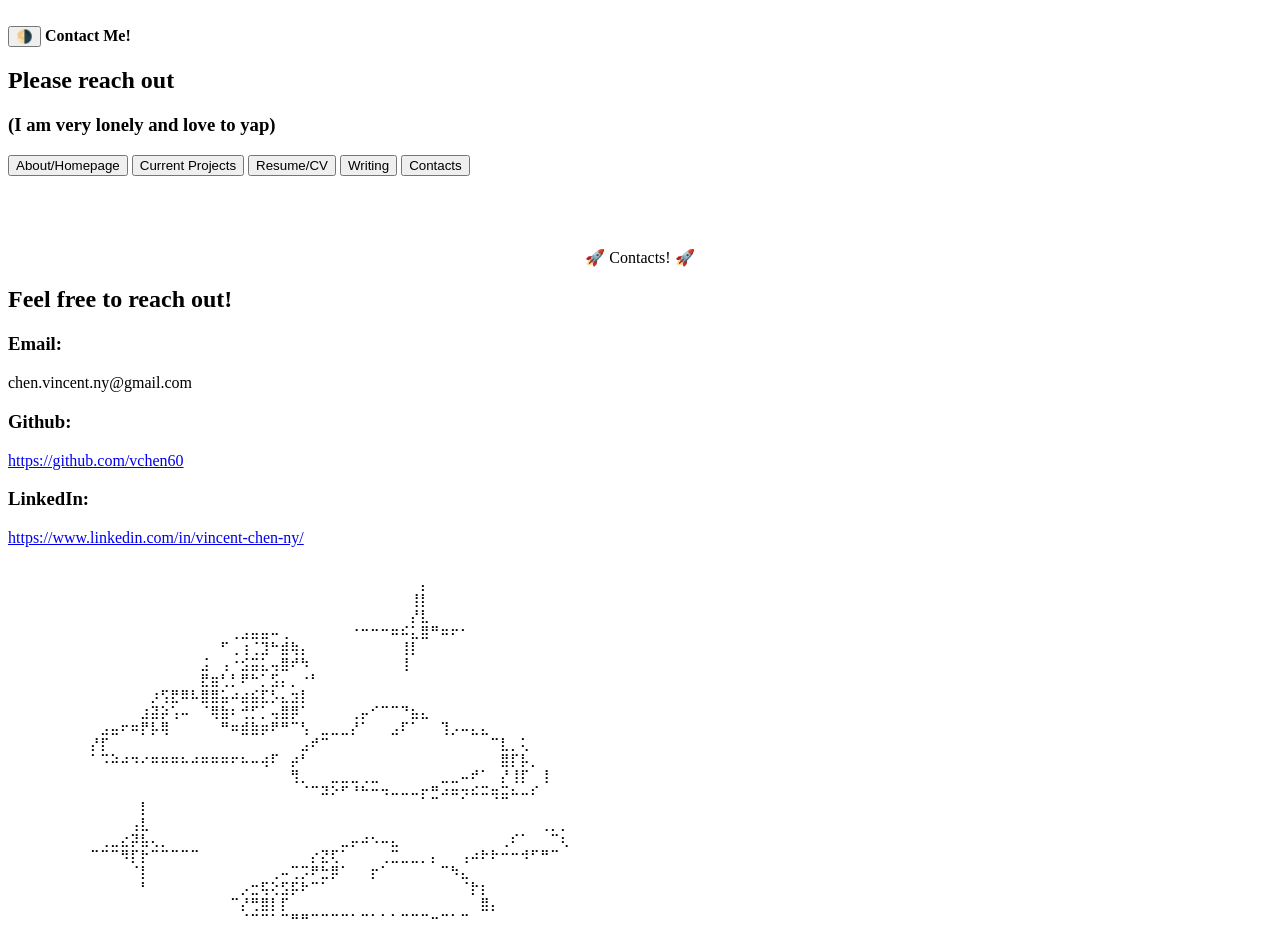
==== contacts.html @ 40565dad "changed favicon and updating all pages now" ====
<!DOCTYPE html>
<html lang="en">
<meta charset="UTF-8">
<title>Contacts</title>
<meta name="viewport" content="width=device-width,initial-scale=1">
<link rel="stylesheet" href="style.css">
<link rel="icon" type="image/x-icon" href="images/pixil-frame-0-2.png">
<style>
      .card {
    box-shadow: 0 4px 8px 0 rgba(0,0,0,0.2);
    transition: 0.3s;
    border-radius: 5px; /* 5px rounded corners */
  }
  
  /* Add rounded corners to the top left and the top right corner of the image */
  img {
    border-radius: 5px 5px 0 0;
  }
  
  /* On mouse-over, add a deeper shadow */
  .card:hover {
    box-shadow: 0 8px 16px 0 rgba(188, 25, 25, 0.2);
  }
  
  /* Add some padding inside the card container */
  .container {
    padding: 2px 16px;
  }
</style>
<script src=""></script>
<body>
  <header>
    <br>
    <button id="themeToggle">🌗</button>
    <h11><b>Contact Me!</b></h11>
    <h2>Please reach out</h2>
    <h3>(I am very lonely and love to yap)</h3>
  </header>
  <div class="tabs">
  <button class="tablink" onclick="openCity('Tokyo', 'mainpage.html', this, 'rgb(94, 118, 171)')"id="defaultOpen">About/Homepage</button>
  <button class="tablink" onclick="openCity('Tokyo', 'projects.html', this, 'rgb(94, 118, 171)')">Current Projects</button>
  <button class="tablink" onclick="openCity('Tokyo', 'resume.html', this, 'rgb(94, 118, 171)')">Resume/CV</button>
  <button class="tablink" onclick="openCity('Tokyo', 'writing.html', this, 'rgb(94, 118, 171)')">Writing</button>
  <button class="tablink" onclick="openCity('Tokyo', 'contacts.html', this, 'rgb(94, 118, 171)')">Contacts</button>
</div>
<br>
<br>
<br>
<br>
<center>
  <h11>
    🚀 Contacts! 🚀
  </h11>
</center>
    <h2>Feel free to reach out!
    </h2>

    <h3>Email:</h3>
        <p>chen.vincent.ny@gmail.com</p>
    <h3>Github:</h3><a href="https://github.com/vchen60">https://github.com/vchen60</a>
    <h3>LinkedIn:</h3>
    <a href="https://www.linkedin.com/in/vincent-chen-ny/">https://www.linkedin.com/in/vincent-chen-ny/</a>


      <pre>⠀⠀⠀⠀⠀⠀⠀⠀⠀⠀⠀⠀⠀⠀⠀⠀⠀⠀⠀⠀⠀⠀⠀⠀⠀⠀⠀⠀⠀⠀⠀⠀⠀⠀⠀⠀⠀⠀⠀⠀⠀⠀⠀⠀⠀⠀⠀⠀⠀⠀
        ⠀⠀⠀⠀⠀⠀⠀⠀⠀⠀⠀⠀⠀⠀⠀⠀⠀⠀⠀⠀⠀⠀⠀⠀⠀⠀⠀⠀⠀⠀⠀⠀⠀⠀⠀⡄⠀⠀⠀⠀⠀⠀⠀⠀⠀⠀⠀⠀⠀⠀
        ⠀⠀⠀⠀⠀⠀⠀⠀⠀⠀⠀⠀⠀⠀⠀⠀⠀⠀⠀⠀⠀⠀⠀⠀⠀⠀⠀⠀⠀⠀⠀⠀⠀⠀⢸⡇⠀⠀⠀⠀⠀⠀⠀⠀⠀⠀⠀⠀⠀⠀
        ⠀⠀⠀⠀⠀⠀⠀⠀⠀⠀⠀⠀⠀⠀⠀⠀⠀⠀⠀⠀⠀⠀⠀⠀⠀⠀⠀⠀⠀⠀⠀⠀⠀⠀⡜⣇⠀⠀⠀⠀⠀⠀⠀⠀⠀⠀⠀⠀⠀⠀
        ⠀⠀⠀⠀⠀⠀⠀⠀⠀⠀⠀⠀⠀⠀⠀⠀⢀⣠⣤⣤⠤⢀⠀⠀⠀⠀⠀⠀⠐⠒⠒⠒⠶⠮⣅⣿⠛⠶⠖⠂⠀⠀⠀⠀⠀⠀⠀⠀⠀⠀
        ⠀⠀⠀⠀⠀⠀⠀⠀⠀⠀⠀⠀⠀⠀⠀⠋⢀⢰⢈⣹⠓⣾⢷⡄⠀⠀⠀⠀⠀⠀⠀⠀⠀⢸⡇⠀⠀⠀⠀⠀⠀⠀⠀⠀⠀⠀⠀⠀⠀⠀
        ⠀⠀⠀⠀⠀⠀⠀⠀⠀⠀⠀⠀⠀⣨⠀⢠⠐⣪⣭⣅⢤⣿⠞⠳⠀⠀⠀⠀⠀⠀⠀⠀⠀⢸⠀⠀⠀⠀⠀⠀⠀⠀⠀⠀⠀⠀⠀⠀⠀⠀
        ⠀⠀⠀⠀⠀⠀⠀⠀⠀⠀⠀⠀⠀⣟⣶⢃⡃⠟⠓⡁⣫⡄⡀⠐⠃⠀⠀⠀⠀⠀⠀⠀⠀⠀⠀⠀⠀⠀⠀⠀⠀⠀⠀⠀⠀⠀⠀⠀⠀⠀
        ⠀⠀⠀⠀⠀⠀⠀⠀⡰⢫⣟⠿⠧⣿⣿⣥⠴⣴⣮⣏⡣⣄⣲⡇⠀⠀⠀⠀⠀⠀⠀⠀⠀⠀⠀⠀⠀⠀⠀⠀⠀⠀⠀⠀⠀⠀⠀⠀⠀⠀
        ⠀⠀⠀⠀⠀⠀⠀⣰⣽⡵⢡⠤⠀⠈⢿⣷⠆⢚⡋⡁⢤⣿⡿⠁⠀⠀⠀⠀⢀⡤⠊⠉⠉⠙⣦⣄⠀⠀⠀⠀⠀⠀⠀⠀⠀⠀⠀⠀⠀⠀
        ⠀⠀⠀⣠⣤⠖⠶⡟⡧⢿⠀⠀⠀⠀⠀⠛⠶⣾⣷⡶⠟⠛⠉⢣⠀⣀⣀⣀⡜⠁⠀⠀⣠⠏⠁⠀⠀⢹⡠⠤⣄⣄⠀⠀⠀⠀⠀⠀⠀⠀
        ⠀⠀⡜⡏⠀⠀⠀⠀⠀⠀⠀⠀⠀⠀⠀⠀⠀⠀⠀⠀⠀⠀⠀⣠⠞⠉⠀⠀⠀⠀⠀⠀⠀⠀⠀⠀⠀⠀⠀⠀⠀⠀⠉⣇⡀⢅⠀⠀⠀⠀
        ⠀⠀⠁⠩⠵⠴⠲⠔⠶⠶⠶⠦⠴⠶⠶⠶⠖⠦⠤⢴⠏⠀⡴⠃⠀⠀⠀⠀⠀⠀⠀⠀⠀⠀⠀⠀⠀⠀⠀⠀⠀⠀⠀⣿⡏⡧⡀⠀⠀⠀
        ⠀⠀⠀⠀⠀⠀⠀⠀⠀⠀⠀⠀⠀⠀⠀⠀⠀⠀⠀⠀⠀⠀⢻⡀⠀⠀⣀⣀⣀⢀⣀⠀⠀⠀⠀⠀⠀⣀⣀⠤⠞⠁⠀⡜⢸⡏⠀⢸⠀⠀
        ⠀⠀⠀⠀⠀⠀⠀⠀⠀⠀⠀⠀⠀⠀⠀⠀⠀⠀⠀⠀⠀⠀⠀⠈⠉⠽⠕⠋⠘⠓⠒⠲⠤⠤⠤⡖⣛⠴⠶⡲⠮⠭⢶⣭⠦⠤⠎⠀⠀⠀
        ⠀⠀⠀⠀⠀⠀⠀⡇⠀⠀⠀⠀⠀⠀⠀⠀⠀⠀⠀⠀⠀⠀⠀⠀⠀⠀⠀⠀⠀⠀⠀⠀⠀⠀⠀⠀⠀⠀⠀⠀⠀⠀⠀⠀⠀⠀⠀⠀⠀⠀
        ⠀⠀⠀⠀⠀⠀⢠⣇⠀⠀⠀⠀⠀⠀⠀⠀⠀⠀⠀⠀⠀⠀⠀⠀⠀⠀⠀⠀⠀⠀⠀⠀⠀⠀⠀⠀⠀⠀⠀⠀⠀⠀⠀⠀⠀⠀⠀⢀⡀⡀
        ⠀⠀⠀⢀⣀⣔⡽⣧⢄⡀⠀⠀⠀⠀⠀⠀⠀⠀⠀⠀⠀⠀⠀⠀⠀⠀⠀⣀⡤⠴⠢⠤⣄⠀⠀⠀⠀⠀⠀⠀⠀⠀⠀⢀⠎⠁⠀⠀⠉⢆
        ⠀⠀⠉⠉⠉⠻⡏⡗⠉⠉⠉⠉⠉⠀⠀⠀⠀⠀⠀⠀⠀⠀⠀⠀⡔⣝⢏⠁⠀⠀⠀⢀⣉⣀⣀⡀⡄⠀⠀⢠⠴⠗⠗⠒⠒⠺⠋⠛⠉⠀
        ⠀⠀⠀⠀⠀⠀⠈⡇⠀⠀⠀⠀⠀⠀⠀⠀⠀⠀⠀⠀⢀⠤⢉⡩⠟⣓⡿⠁⠀⠀⡖⠁⠀⠀⠀⠀⠀⠉⠳⣄⠀⠀⠀⠀⠀⠀⠀⠀⠀⠀
        ⠀⠀⠀⠀⠀⠀⠀⠃⠀⠀⠀⠀⠀⠀⠀⠀⠀⡠⣒⢯⢕⣫⡯⠗⠉⠁⠀⠀⠀⠀⠀⠀⠀⠀⠀⠀⠀⠀⠀⠈⡗⡆⠀⠀⠀⠀⠀⠀⠀⠀
        ⠀⠀⠀⠀⠀⠀⠀⠀⠀⠀⠀⠀⠀⠀⠀⠀⠉⡜⢛⣿⡇⡏⠀⠀⠀⠀⠀⠀⠀⠀⠀⠀⠀⠀⠀⠀⠀⠀⠀⠀⠀⣿⡄⠀⠀⠀⠀⠀⠀⠀
        ⠀⠀⠀⠀⠀⠀⠀⠀⠀⠀⠀⠀⠀⠀⠀⠀⠀⠈⠉⠉⠁⠉⠛⠛⠉⠉⠉⠉⠁⠉⠁⠁⠁⠉⠉⠉⠒⠉⠁⠉⠀⠀⠀⠀⠀⠀⠀⠀⠀⠀
        ⠀⠀⠀⠀⠀⠀⠀⠀⠀⠀⠀⠀⠀⠀⠀⠀⠀⠀⠀⠀⠀⠀⠀⠀⠀⠀⠀⠀⠀⠀⠀⠀⠀⠀⠀⠀⠀⠀⠀⠀⠀⠀⠀⠀⠀⠀⠀⠀⠀⠀
        ⠀⠀⠀⠀⠀⠀⠀⠀⠀⠀⠀⠀⠀⠀⠀⠀⠀⠀⠀⠀⠀⠀⠀⠀⠀⠀⠀⠀⠀⠀⠀⠀⠀⠀⠀⠀⠀⠀⠀⠀⠀⠀⠀⠀⠀⠀⠀⠀⠀⠀</pre>

      <script>



function openCity(cityName, newL, elmnt, color) {
  if (newL) {
    window.location.href = newL;
    return; 
  }
  var i, tabcontent, tablinks;
  tabcontent = document.getElementsByClassName("tabcontent");
  for (i = 0; i < tabcontent.length; i++) {
    tabcontent[i].style.display = "none";
  }

  tablinks = document.getElementsByClassName("tablink");
  for (i = 0; i < tablinks.length; i++) {
    tablinks[i].style.backgroundColor = "";
  }

  document.getElementById(cityName).style.display = "block";
  elmnt.style.backgroundColor = color;
}

const btn = document.getElementById("themeToggle");

btn.addEventListener("click", () => {
  const theme = document.documentElement.getAttribute("data-theme");
  if (theme === "dark") {
    document.documentElement.removeAttribute("data-theme");
  } 
  else {
    document.documentElement.setAttribute("data-theme", "dark");
  }
});

      </script>
</body>
</html>
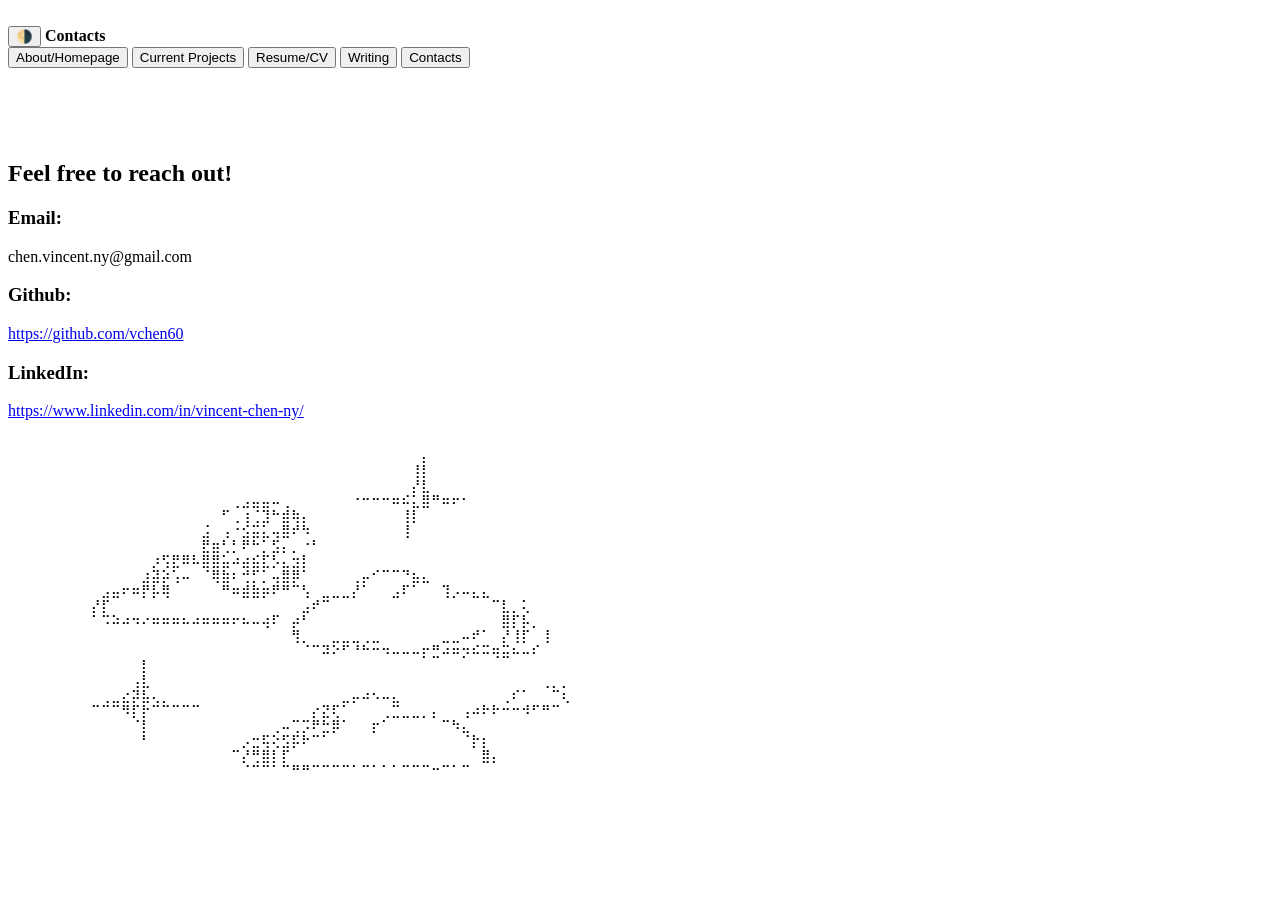
==== commit f7c3a806: "removed extraneous functions + changing header" ====
--- a/contacts.html
+++ b/contacts.html
@@ -32,26 +32,19 @@
   <header>
     <br>
     <button id="themeToggle">🌗</button>
-    <h11><b>Contact Me!</b></h11>
-    <h2>Please reach out</h2>
-    <h3>(I am very lonely and love to yap)</h3>
+    <h11><b>Contacts</b></h11>
   </header>
   <div class="tabs">
-  <button class="tablink" onclick="openCity('Tokyo', 'mainpage.html', this, 'rgb(94, 118, 171)')"id="defaultOpen">About/Homepage</button>
-  <button class="tablink" onclick="openCity('Tokyo', 'projects.html', this, 'rgb(94, 118, 171)')">Current Projects</button>
-  <button class="tablink" onclick="openCity('Tokyo', 'resume.html', this, 'rgb(94, 118, 171)')">Resume/CV</button>
-  <button class="tablink" onclick="openCity('Tokyo', 'writing.html', this, 'rgb(94, 118, 171)')">Writing</button>
-  <button class="tablink" onclick="openCity('Tokyo', 'contacts.html', this, 'rgb(94, 118, 171)')">Contacts</button>
-</div>
+    <button class="tablink" onclick="open('mainpage.html', this, 'rgb(94, 118, 171)')"id="defaultOpen">About/Homepage</button>
+    <button class="tablink" onclick="open('projects.html', this, 'rgb(94, 118, 171)')">Current Projects</button>
+    <button class="tablink" onclick="open('resume.html', this, 'rgb(94, 118, 171)')">Resume/CV</button>
+    <button class="tablink" onclick="open('writing.html', this, 'rgb(94, 118, 171)')">Writing</button>
+    <button class="tablink" onclick="open('contacts.html', this, 'rgb(94, 118, 171)')">Contacts</button>
+    </div> 
 <br>
 <br>
 <br>
 <br>
-<center>
-  <h11>
-    🚀 Contacts! 🚀
-  </h11>
-</center>
     <h2>Feel free to reach out!
     </h2>
 
@@ -92,7 +85,7 @@
 
 
 
-function openCity(cityName, newL, elmnt, color) {
+function open(newL, elmnt, color) {
   if (newL) {
     window.location.href = newL;
     return; 
@@ -107,9 +100,6 @@
   for (i = 0; i < tablinks.length; i++) {
     tablinks[i].style.backgroundColor = "";
   }
-
-  document.getElementById(cityName).style.display = "block";
-  elmnt.style.backgroundColor = color;
 }
 
 const btn = document.getElementById("themeToggle");
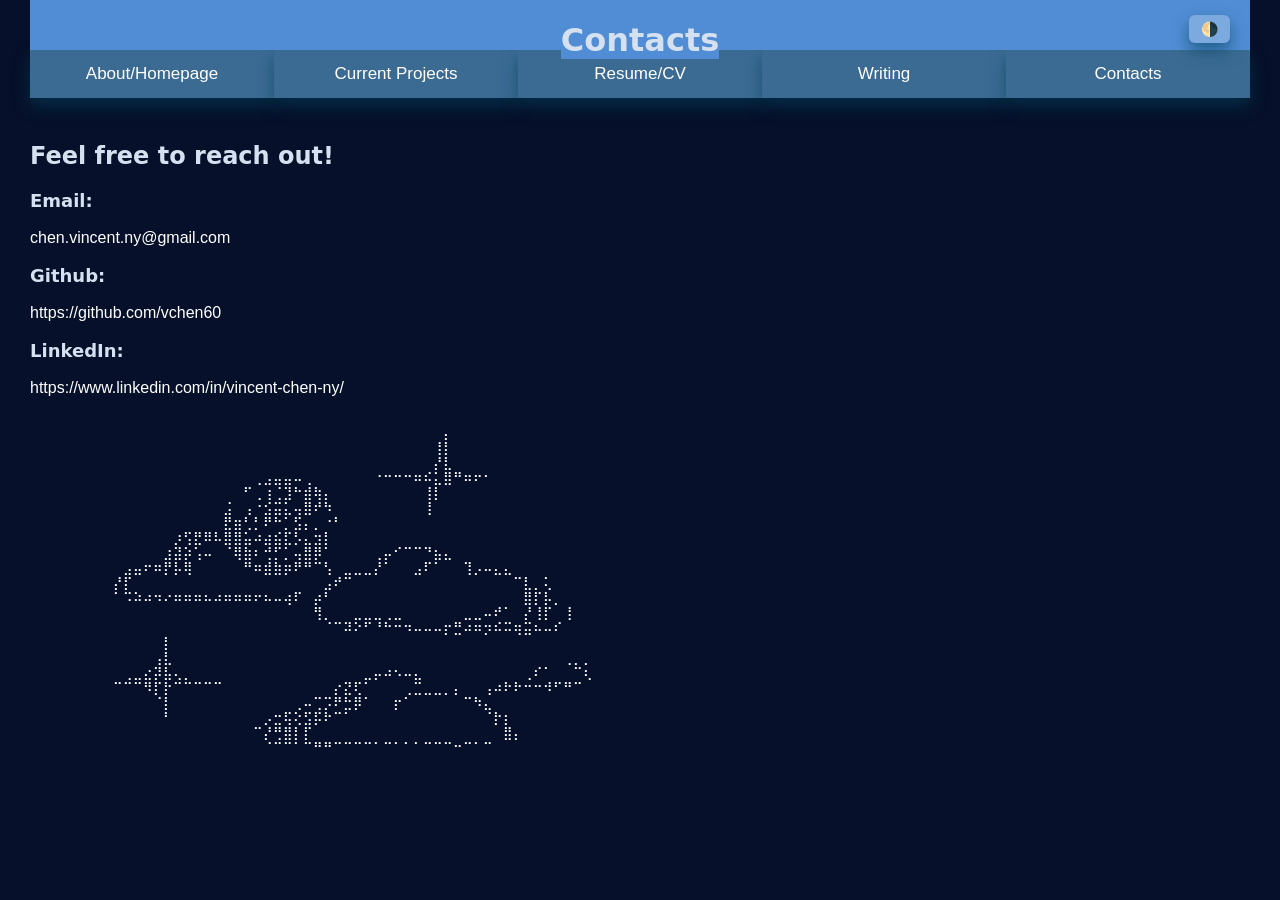
==== commit 523d3f9e: "changed about me and fixed clicking on links" ====
--- a/contacts.html
+++ b/contacts.html
@@ -35,12 +35,12 @@
     <h11><b>Contacts</b></h11>
   </header>
   <div class="tabs">
-    <button class="tablink" onclick="open('mainpage.html', this, 'rgb(94, 118, 171)')"id="defaultOpen">About/Homepage</button>
-    <button class="tablink" onclick="open('projects.html', this, 'rgb(94, 118, 171)')">Current Projects</button>
-    <button class="tablink" onclick="open('resume.html', this, 'rgb(94, 118, 171)')">Resume/CV</button>
-    <button class="tablink" onclick="open('writing.html', this, 'rgb(94, 118, 171)')">Writing</button>
-    <button class="tablink" onclick="open('contacts.html', this, 'rgb(94, 118, 171)')">Contacts</button>
-    </div> 
+    <button class="tablink" onclick="openNew('mainpage.html', this, 'rgb(94, 118, 171)')"id="defaultOpen">About/Homepage</button>
+    <button class="tablink" onclick="openNew('projects.html', this, 'rgb(94, 118, 171)')">Current Projects</button>
+    <button class="tablink" onclick="openNew('resume.html', this, 'rgb(94, 118, 171)')">Resume/CV</button>
+    <button class="tablink" onclick="openNew('writing.html', this, 'rgb(94, 118, 171)')">Writing</button>
+    <button class="tablink" onclick="openNew('contacts.html', this, 'rgb(94, 118, 171)')">Contacts</button>
+      </div> 
 <br>
 <br>
 <br>
--- a/style.css
+++ b/style.css
@@ -0,0 +1,160 @@
+img {
+    width: 200px;
+  }
+
+  :root {
+    --body-bg: rgb(6, 16, 42);
+    --body-text: rgb(255, 255, 255);
+    --h1-color: rgb(180, 130, 31);
+  --h2-color: rgb(213, 224, 240);
+  --h3-color: rgb(213, 224, 240);
+  }
+
+  [data-theme="dark"] {
+    /*this is p bad but this is light mode NOT dark...*/
+    --body-bg: rgb(167, 191, 230);
+    --body-text: rgb(6,16,42);
+    --h1-color: rgb(180, 130, 31);
+    --h2-color: rgb(30, 50, 80);
+    --h3-color: rgb(18, 34, 81);
+  }
+  
+  body {
+    
+    font-family: Arial;
+    background: var(--body-bg);
+    color: var(--body-text);
+    margin-top: 0px;
+    margin-left: 30px;
+    margin-right: 30px;
+    padding-bottom: 10px;
+    padding-top: 0px;
+  }
+
+  header {
+    position: relative;  
+    text-align: center;
+    font-size:large;
+    width: 100%;
+    height: 50px;
+    font-family: system-ui, "Segoe UI", Roboto, Helvetica, Arial, sans-serif, "Apple Color Emoji", "Segoe UI Emoji", "Segoe UI Symbol";
+    color: rgb(213, 224, 240);
+    background: rgb(80, 141, 212);
+  }
+  #themeToggle {
+    position: absolute;
+    top: 15px;       /* distance from top */
+    right: 20px;     /* distance from right */
+    padding: 6px 12px;
+    background: rgba(255,255,255,0.25);
+    border: none;
+    border-radius: 6px;
+    cursor: pointer;
+    color: var(--text);
+    font-size: 14px;
+  }
+
+  a:link {
+    color: (var(--h2-color));
+    background-color: transparent;
+    text-decoration: none;
+  }
+  
+  a:visited {
+    color: var(--h2-color);
+    background-color: transparent;
+    text-decoration: none;
+  }
+  
+
+  h11 {
+    text-align: center;
+    font-size:xx-large;
+    font-family: system-ui, "Segoe UI", Roboto, Helvetica, Arial, sans-serif, "Apple Color Emoji", "Segoe UI Emoji", "Segoe UI Symbol";
+    color: rgb(213, 224, 240);
+    background: rgb(80, 141, 212);
+  }
+  h1 {
+    text-align: center;
+    font-size:xx-large;
+    font-family: system-ui, "Segoe UI", Roboto, Helvetica, Arial, sans-serif, "Apple Color Emoji", "Segoe UI Emoji", "Segoe UI Symbol";
+    color: var(--h1-color);
+  }
+  h2 {
+    font-size:x-large;
+    font-family: system-ui, "Segoe UI", Roboto, Helvetica, Arial, sans-serif, "Apple Color Emoji", "Segoe UI Emoji", "Segoe UI Symbol";
+    color: var(--h2-color);
+  }h3{
+    font-size:large;
+    font-family: system-ui, "Segoe UI", Roboto, Helvetica, Arial, sans-serif, "Apple Color Emoji", "Segoe UI Emoji", "Segoe UI Symbol";
+    color: var(--h3-color);
+  }
+
+  button {
+    box-shadow:0 8px 16px 0 rgba(3, 63, 89, 0.6)
+  }
+  .tablink {
+    background-color: #3b6b93;
+    color: white;
+    float: left;
+    border: none;
+    outline: none;
+    cursor: pointer;
+    padding: 14px 16px;
+    font-size: 17px;
+    width: 20%;
+  }
+  
+  .tablink:hover {
+    background-color: #5e57a2;
+  }
+  
+  .tabcontent {
+    color: white;
+    display: none;
+    padding: 50px;
+    text-align: center;
+  }
+
+  .cards-container {
+    display: flex;
+    flex-wrap: wrap; 
+    gap: 20px; 
+    justify-content: center;
+    margin: 20px 0;
+  }
+  
+
+.card {
+  background-color: #4644b8;
+  border-radius: 10px;
+  box-shadow: 0 4px 8px rgba(54, 92, 182, 0.2);
+  overflow: hidden;
+  width: 250px;
+  transition: transform 0.3s, box-shadow 0.3s;
+}
+
+
+.card img {width: 100%;
+  height: 100%;
+  aspect-ratio: 1/0.9;
+  height: auto;
+  display: block;
+  background-position: center center;
+  background-repeat: no-repeat;
+}
+
+.card-content {
+  padding: 15px;
+  text-align: center;
+}
+
+.card:hover {
+  transform: translateY(-10px);
+  box-shadow: 0 12px 20px rgba(61, 85, 195, 0.3);
+}
+
+.img:hover {
+  transform: translateY(-10px);
+  box-shadow: 0 12px 20px rgba(61, 85, 195, 0.3);
+}
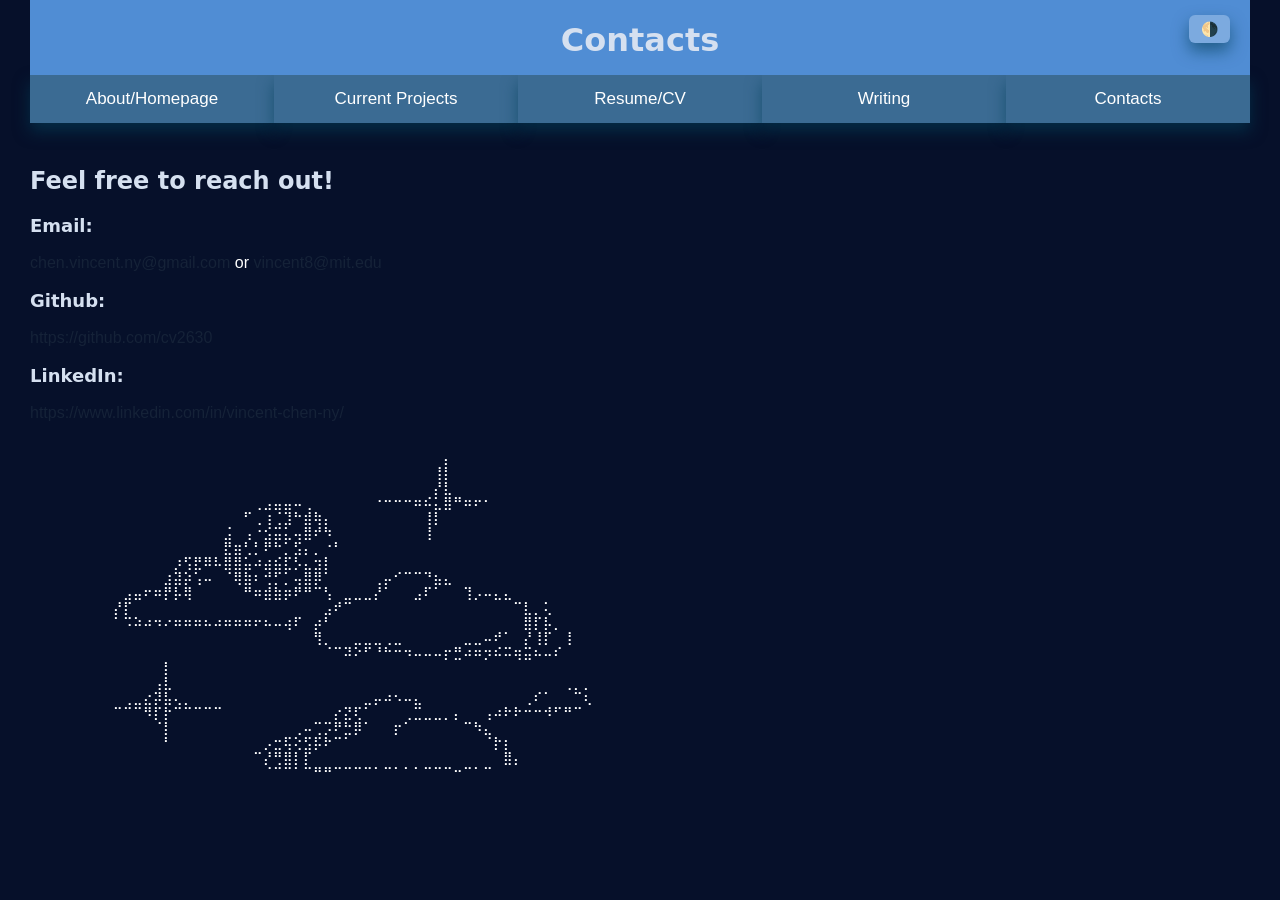
==== commit 33e97efd: "fixing header again (and links, again) + projects" ====
--- a/contacts.html
+++ b/contacts.html
@@ -49,8 +49,9 @@
     </h2>
 
     <h3>Email:</h3>
-        <p>chen.vincent.ny@gmail.com</p>
-    <h3>Github:</h3><a href="https://github.com/vchen60">https://github.com/vchen60</a>
+    <p><a href="mailto:chen.vincent.ny@gmail.com">chen.vincent.ny@gmail.com</a> or <a href="mailto:vincent8@mit.edu">vincent8@mit.edu</a></p>
+    
+    <h3>Github:</h3><a href="https://github.com/cv2630">https://github.com/cv2630</a>
     <h3>LinkedIn:</h3>
     <a href="https://www.linkedin.com/in/vincent-chen-ny/">https://www.linkedin.com/in/vincent-chen-ny/</a>
 
@@ -85,7 +86,7 @@
 
 
 
-function open(newL, elmnt, color) {
+function openNew(newL, elmnt, color) {
   if (newL) {
     window.location.href = newL;
     return; 
--- a/style.css
+++ b/style.css
@@ -36,7 +36,7 @@
     text-align: center;
     font-size:large;
     width: 100%;
-    height: 50px;
+    height: 75px;
     font-family: system-ui, "Segoe UI", Roboto, Helvetica, Arial, sans-serif, "Apple Color Emoji", "Segoe UI Emoji", "Segoe UI Symbol";
     color: rgb(213, 224, 240);
     background: rgb(80, 141, 212);
@@ -55,13 +55,13 @@
   }
 
   a:link {
-    color: (var(--h2-color));
+    color: rgba(21, 34, 56, 1);
     background-color: transparent;
     text-decoration: none;
   }
   
   a:visited {
-    color: var(--h2-color);
+    color: rgba(21, 34, 56, 1);
     background-color: transparent;
     text-decoration: none;
   }
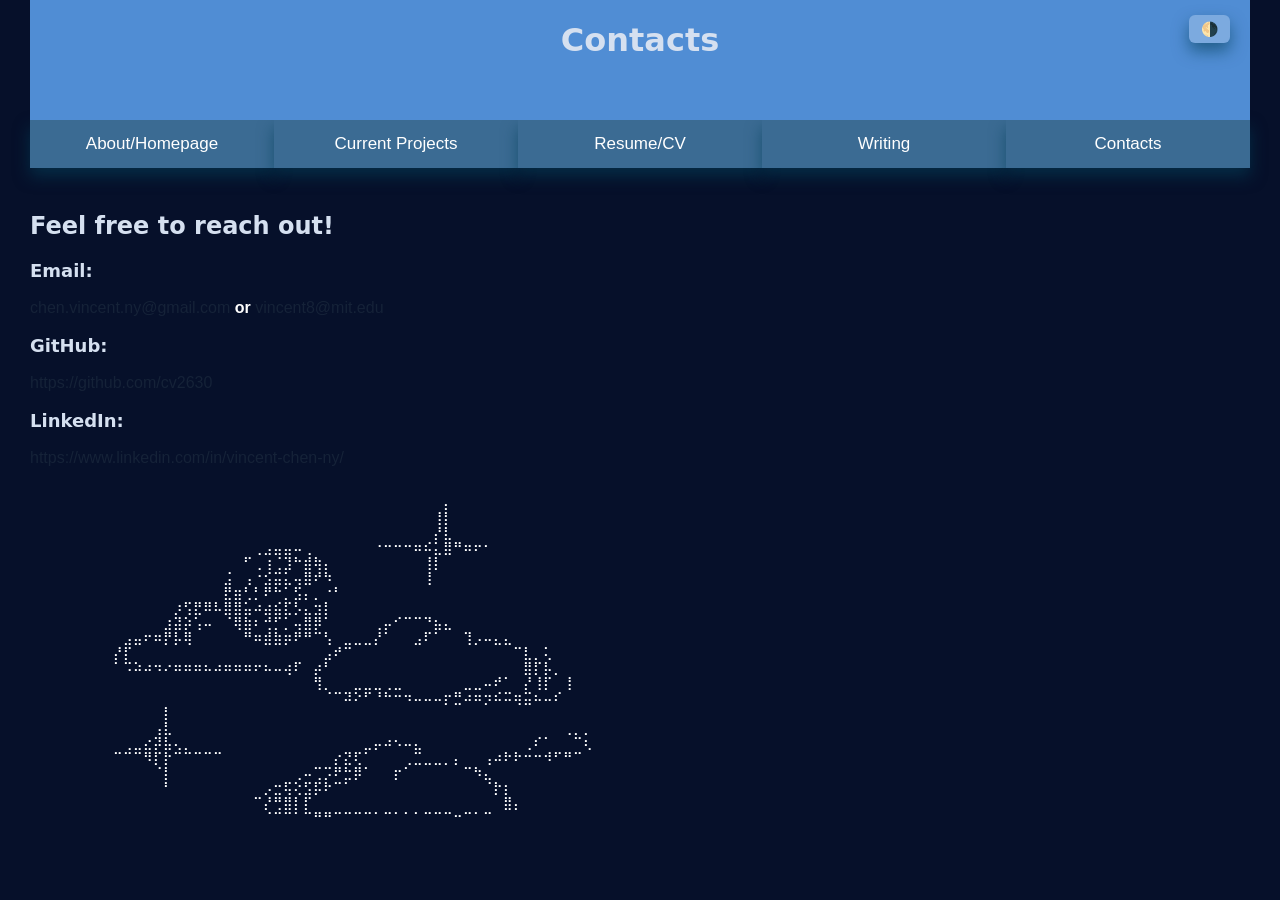
==== commit de0648ea: "more fixes to about me and headers" ====
--- a/contacts.html
+++ b/contacts.html
@@ -49,9 +49,9 @@
     </h2>
 
     <h3>Email:</h3>
-    <p><a href="mailto:chen.vincent.ny@gmail.com">chen.vincent.ny@gmail.com</a> or <a href="mailto:vincent8@mit.edu">vincent8@mit.edu</a></p>
+    <p><a href="mailto:chen.vincent.ny@gmail.com">chen.vincent.ny@gmail.com</a> <b>or</b> <a href="mailto:vincent8@mit.edu">vincent8@mit.edu</a></p>
     
-    <h3>Github:</h3><a href="https://github.com/cv2630">https://github.com/cv2630</a>
+    <h3>GitHub:</h3><a href="https://github.com/cv2630">https://github.com/cv2630</a>
     <h3>LinkedIn:</h3>
     <a href="https://www.linkedin.com/in/vincent-chen-ny/">https://www.linkedin.com/in/vincent-chen-ny/</a>
 
--- a/style.css
+++ b/style.css
@@ -36,7 +36,7 @@
     text-align: center;
     font-size:large;
     width: 100%;
-    height: 75px;
+    height: 120px;
     font-family: system-ui, "Segoe UI", Roboto, Helvetica, Arial, sans-serif, "Apple Color Emoji", "Segoe UI Emoji", "Segoe UI Symbol";
     color: rgb(213, 224, 240);
     background: rgb(80, 141, 212);
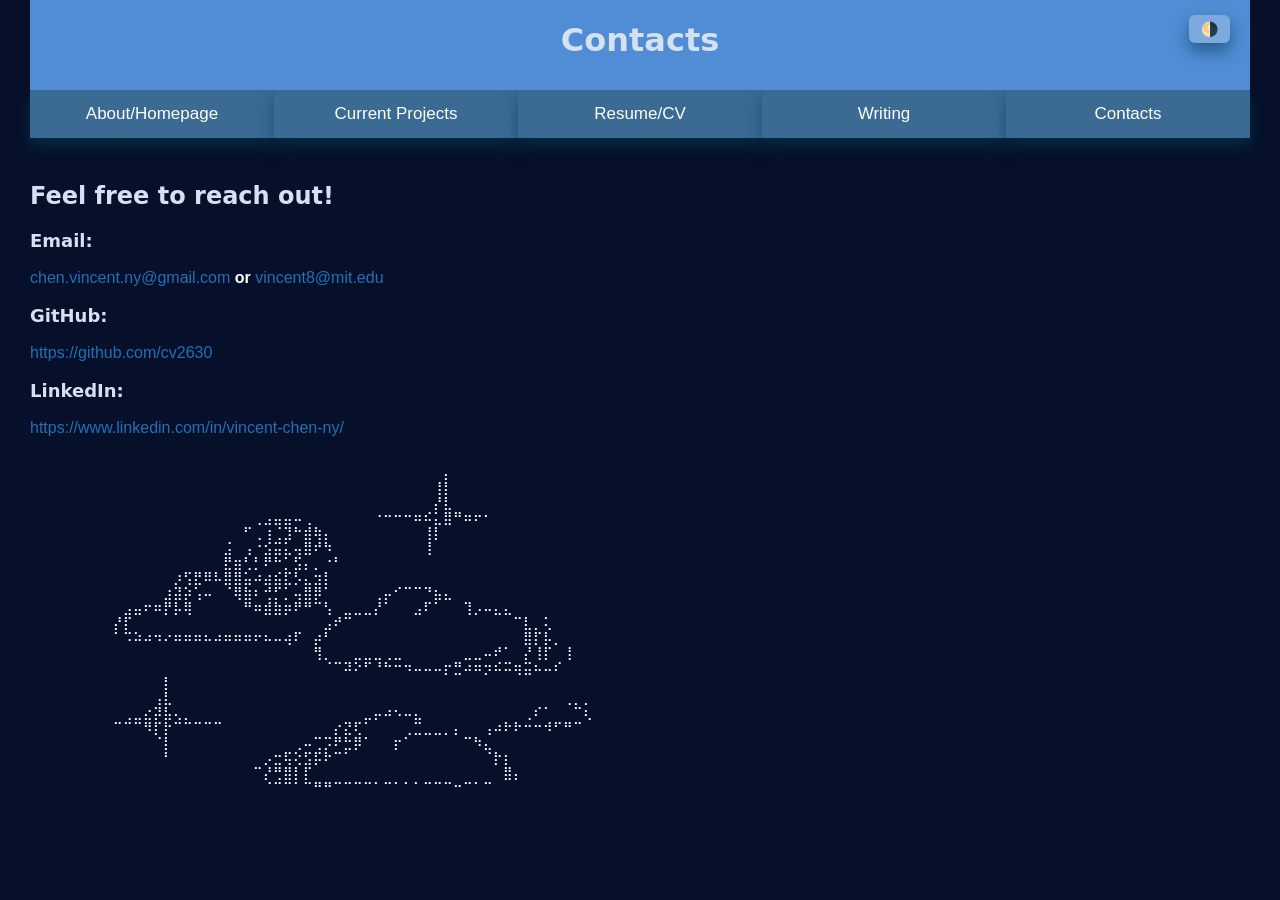
==== commit f2e8e793: "uploaded new resume" ====
--- a/contacts.html
+++ b/contacts.html
@@ -6,26 +6,6 @@
 <link rel="stylesheet" href="style.css">
 <link rel="icon" type="image/x-icon" href="images/pixil-frame-0-2.png">
 <style>
-      .card {
-    box-shadow: 0 4px 8px 0 rgba(0,0,0,0.2);
-    transition: 0.3s;
-    border-radius: 5px; /* 5px rounded corners */
-  }
-  
-  /* Add rounded corners to the top left and the top right corner of the image */
-  img {
-    border-radius: 5px 5px 0 0;
-  }
-  
-  /* On mouse-over, add a deeper shadow */
-  .card:hover {
-    box-shadow: 0 8px 16px 0 rgba(188, 25, 25, 0.2);
-  }
-  
-  /* Add some padding inside the card container */
-  .container {
-    padding: 2px 16px;
-  }
 </style>
 <script src=""></script>
 <body>
--- a/style.css
+++ b/style.css
@@ -8,6 +8,8 @@
     --h1-color: rgb(180, 130, 31);
   --h2-color: rgb(213, 224, 240);
   --h3-color: rgb(213, 224, 240);
+  --a-link-color: rgb(213, 224, 240);
+  --a-visited-color: rgb(160, 170, 200);
   }
 
   [data-theme="dark"] {
@@ -17,6 +19,8 @@
     --h1-color: rgb(180, 130, 31);
     --h2-color: rgb(30, 50, 80);
     --h3-color: rgb(18, 34, 81);
+    --a-link-color: rgb(73, 92, 111);
+    --a-visited-color: rgb(73, 92, 111);
   }
   
   body {
@@ -36,15 +40,15 @@
     text-align: center;
     font-size:large;
     width: 100%;
-    height: 120px;
+    height: 90px;
     font-family: system-ui, "Segoe UI", Roboto, Helvetica, Arial, sans-serif, "Apple Color Emoji", "Segoe UI Emoji", "Segoe UI Symbol";
     color: rgb(213, 224, 240);
     background: rgb(80, 141, 212);
   }
   #themeToggle {
     position: absolute;
-    top: 15px;       /* distance from top */
-    right: 20px;     /* distance from right */
+    top: 15px;
+    right: 20px;
     padding: 6px 12px;
     background: rgba(255,255,255,0.25);
     border: none;
@@ -55,18 +59,16 @@
   }
 
   a:link {
-    color: rgba(21, 34, 56, 1);
+    color: #2171b5;
     background-color: transparent;
     text-decoration: none;
   }
   
   a:visited {
-    color: rgba(21, 34, 56, 1);
+    color: #2171b5;
     background-color: transparent;
     text-decoration: none;
   }
-  
-
   h11 {
     text-align: center;
     font-size:xx-large;
@@ -126,7 +128,7 @@
   
 
 .card {
-  background-color: #4644b8;
+  background-color: #a99bbe;
   border-radius: 10px;
   box-shadow: 0 4px 8px rgba(54, 92, 182, 0.2);
   overflow: hidden;
@@ -152,6 +154,7 @@
 .card:hover {
   transform: translateY(-10px);
   box-shadow: 0 12px 20px rgba(61, 85, 195, 0.3);
+  background-color: #7851a9;
 }
 
 .img:hover {
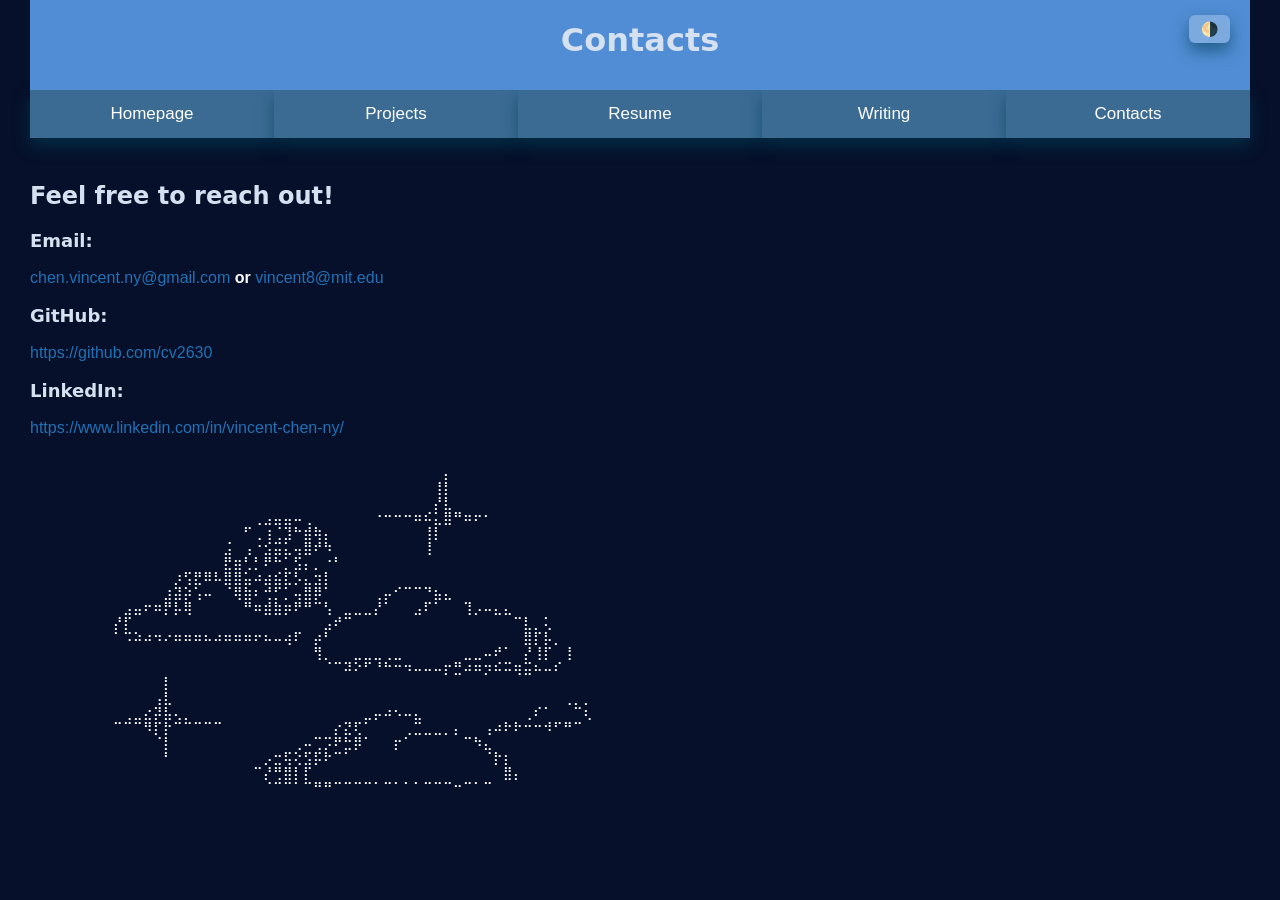
==== commit 9ba9d756: "refactored pages" ====
--- a/contacts.html
+++ b/contacts.html
@@ -15,12 +15,12 @@
     <h11><b>Contacts</b></h11>
   </header>
   <div class="tabs">
-    <button class="tablink" onclick="openNew('mainpage.html', this, 'rgb(94, 118, 171)')"id="defaultOpen">About/Homepage</button>
-    <button class="tablink" onclick="openNew('projects.html', this, 'rgb(94, 118, 171)')">Current Projects</button>
-    <button class="tablink" onclick="openNew('resume.html', this, 'rgb(94, 118, 171)')">Resume/CV</button>
+    <button class="tablink" onclick="openNew('mainpage.html', this, 'rgb(94, 118, 171)')"id="defaultOpen">Homepage</button>
+    <button class="tablink" onclick="openNew('projects.html', this, 'rgb(94, 118, 171)')">Projects</button>
+    <button class="tablink" onclick="openNew('resume.html', this, 'rgb(94, 118, 171)')">Resume</button>
     <button class="tablink" onclick="openNew('writing.html', this, 'rgb(94, 118, 171)')">Writing</button>
     <button class="tablink" onclick="openNew('contacts.html', this, 'rgb(94, 118, 171)')">Contacts</button>
-      </div> 
+  </div> 
 <br>
 <br>
 <br>
